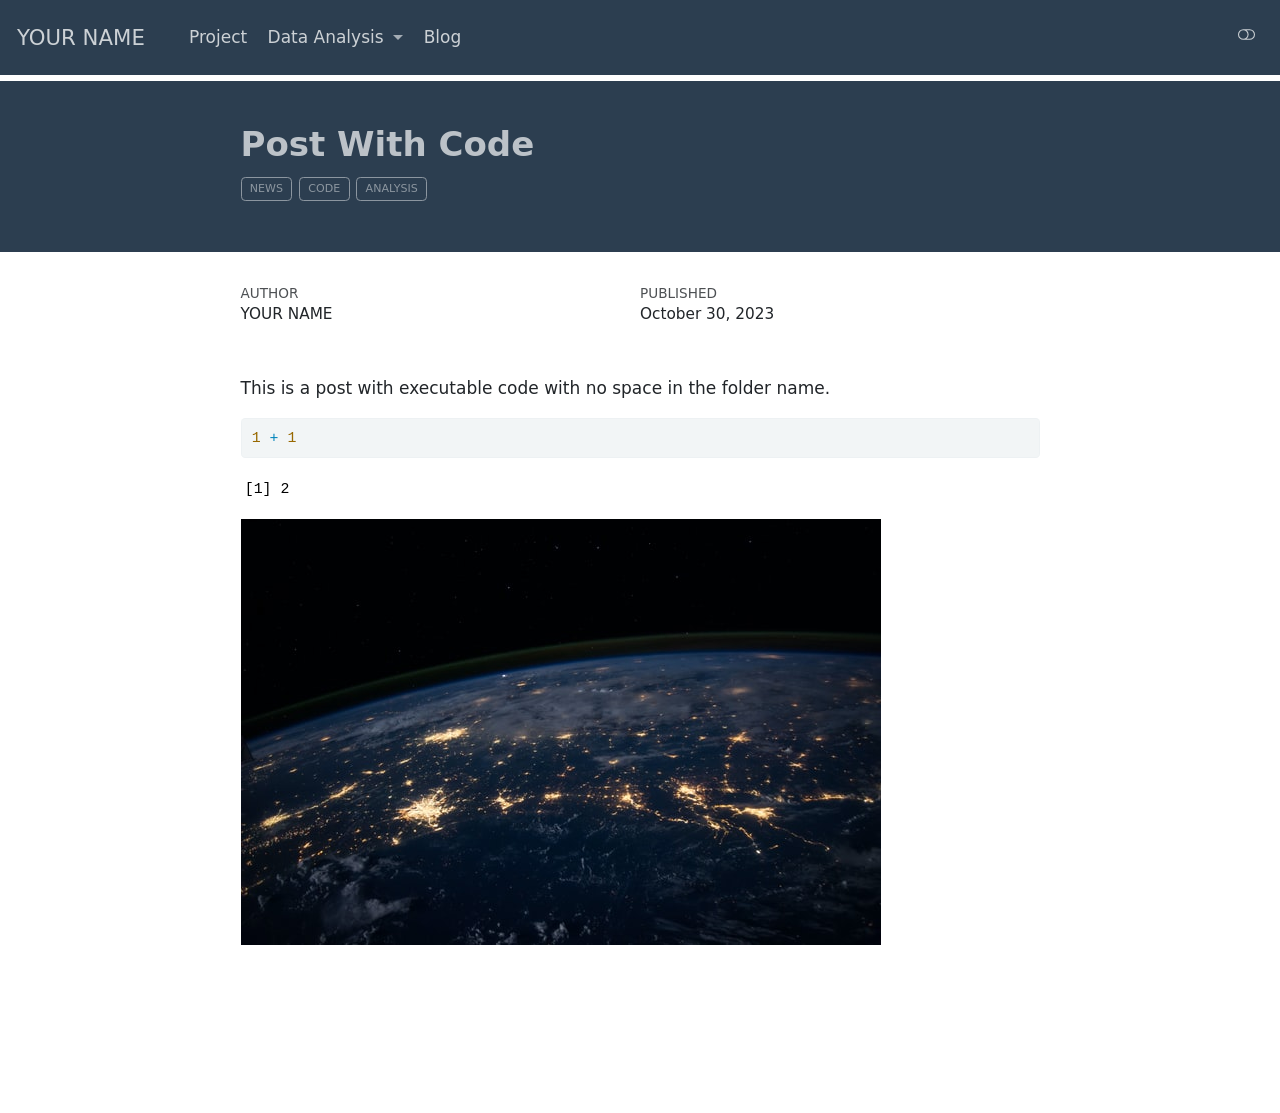
==== posts/post-with-code/index.html @ 5dc30774 "new website is comming" ====
<!DOCTYPE html>
<html xmlns="http://www.w3.org/1999/xhtml" lang="en" xml:lang="en"><head>

<meta charset="utf-8">
<meta name="generator" content="quarto-1.3.450">

<meta name="viewport" content="width=device-width, initial-scale=1.0, user-scalable=yes">

<meta name="author" content="YOUR NAME">
<meta name="dcterms.date" content="2023-10-30">

<title>YOUR NAME - Post With Code</title>
<style>
code{white-space: pre-wrap;}
span.smallcaps{font-variant: small-caps;}
div.columns{display: flex; gap: min(4vw, 1.5em);}
div.column{flex: auto; overflow-x: auto;}
div.hanging-indent{margin-left: 1.5em; text-indent: -1.5em;}
ul.task-list{list-style: none;}
ul.task-list li input[type="checkbox"] {
  width: 0.8em;
  margin: 0 0.8em 0.2em -1em; /* quarto-specific, see https://github.com/quarto-dev/quarto-cli/issues/4556 */ 
  vertical-align: middle;
}
/* CSS for syntax highlighting */
pre > code.sourceCode { white-space: pre; position: relative; }
pre > code.sourceCode > span { display: inline-block; line-height: 1.25; }
pre > code.sourceCode > span:empty { height: 1.2em; }
.sourceCode { overflow: visible; }
code.sourceCode > span { color: inherit; text-decoration: inherit; }
div.sourceCode { margin: 1em 0; }
pre.sourceCode { margin: 0; }
@media screen {
div.sourceCode { overflow: auto; }
}
@media print {
pre > code.sourceCode { white-space: pre-wrap; }
pre > code.sourceCode > span { text-indent: -5em; padding-left: 5em; }
}
pre.numberSource code
  { counter-reset: source-line 0; }
pre.numberSource code > span
  { position: relative; left: -4em; counter-increment: source-line; }
pre.numberSource code > span > a:first-child::before
  { content: counter(source-line);
    position: relative; left: -1em; text-align: right; vertical-align: baseline;
    border: none; display: inline-block;
    -webkit-touch-callout: none; -webkit-user-select: none;
    -khtml-user-select: none; -moz-user-select: none;
    -ms-user-select: none; user-select: none;
    padding: 0 4px; width: 4em;
  }
pre.numberSource { margin-left: 3em;  padding-left: 4px; }
div.sourceCode
  {   }
@media screen {
pre > code.sourceCode > span > a:first-child::before { text-decoration: underline; }
}
</style>


<script src="../../site_libs/quarto-nav/quarto-nav.js"></script>
<script src="../../site_libs/clipboard/clipboard.min.js"></script>
<script src="../../site_libs/quarto-search/autocomplete.umd.js"></script>
<script src="../../site_libs/quarto-search/fuse.min.js"></script>
<script src="../../site_libs/quarto-search/quarto-search.js"></script>
<meta name="quarto:offset" content="../../">
<script src="../../site_libs/quarto-html/quarto.js"></script>
<script src="../../site_libs/quarto-html/popper.min.js"></script>
<script src="../../site_libs/quarto-html/tippy.umd.min.js"></script>
<script src="../../site_libs/quarto-html/anchor.min.js"></script>
<link href="../../site_libs/quarto-html/tippy.css" rel="stylesheet">
<link href="../../site_libs/quarto-html/quarto-syntax-highlighting.css" rel="stylesheet" class="quarto-color-scheme" id="quarto-text-highlighting-styles">
<link href="../../site_libs/quarto-html/quarto-syntax-highlighting-dark.css" rel="prefetch" class="quarto-color-scheme quarto-color-alternate" id="quarto-text-highlighting-styles">
<script src="../../site_libs/bootstrap/bootstrap.min.js"></script>
<link href="../../site_libs/bootstrap/bootstrap-icons.css" rel="stylesheet">
<link href="../../site_libs/bootstrap/bootstrap.min.css" rel="stylesheet" class="quarto-color-scheme" id="quarto-bootstrap" data-mode="light">
<link href="../../site_libs/bootstrap/bootstrap-dark.min.css" rel="prefetch" class="quarto-color-scheme quarto-color-alternate" id="quarto-bootstrap" data-mode="dark">
<script id="quarto-search-options" type="application/json">{
  "location": "navbar",
  "copy-button": false,
  "collapse-after": 3,
  "panel-placement": "end",
  "type": "overlay",
  "limit": 20,
  "language": {
    "search-no-results-text": "No results",
    "search-matching-documents-text": "matching documents",
    "search-copy-link-title": "Copy link to search",
    "search-hide-matches-text": "Hide additional matches",
    "search-more-match-text": "more match in this document",
    "search-more-matches-text": "more matches in this document",
    "search-clear-button-title": "Clear",
    "search-detached-cancel-button-title": "Cancel",
    "search-submit-button-title": "Submit",
    "search-label": "Search"
  }
}</script>


<link rel="stylesheet" href="../../styles.css">
</head>

<body class="nav-fixed fullcontent">

<div id="quarto-search-results"></div>
  <header id="quarto-header" class="headroom fixed-top">
    <nav class="navbar navbar-expand-lg navbar-dark ">
      <div class="navbar-container container-fluid">
      <div class="navbar-brand-container">
    <a class="navbar-brand" href="../../index.html">
    <span class="navbar-title">YOUR NAME</span>
    </a>
  </div>
            <div id="quarto-search" class="" title="Search"></div>
          <button class="navbar-toggler" type="button" data-bs-toggle="collapse" data-bs-target="#navbarCollapse" aria-controls="navbarCollapse" aria-expanded="false" aria-label="Toggle navigation" onclick="if (window.quartoToggleHeadroom) { window.quartoToggleHeadroom(); }">
  <span class="navbar-toggler-icon"></span>
</button>
          <div class="collapse navbar-collapse" id="navbarCollapse">
            <ul class="navbar-nav navbar-nav-scroll me-auto">
  <li class="nav-item">
    <a class="nav-link" href="../../danl-research-template.html" rel="" target="">
 <span class="menu-text">Project</span></a>
  </li>  
  <li class="nav-item dropdown ">
    <a class="nav-link dropdown-toggle" href="#" id="nav-menu-data-analysis" role="button" data-bs-toggle="dropdown" aria-expanded="false" rel="" target="">
 <span class="menu-text">Data Analysis</span>
    </a>
    <ul class="dropdown-menu" aria-labelledby="nav-menu-data-analysis">    
        <li>
    <a class="dropdown-item" href="../../notes/danl-ggplot.html" rel="" target="">
 <span class="dropdown-text">Data Visualization with <code>ggplot</code></span></a>
  </li>  
        <li>
    <a class="dropdown-item" href="../../notes/danl-dplyr.html" rel="" target="">
 <span class="dropdown-text">Data Transformation with <code>dplyr</code></span></a>
  </li>  
    </ul>
  </li>
  <li class="nav-item">
    <a class="nav-link" href="../../blog-listing.html" rel="" target="">
 <span class="menu-text">Blog</span></a>
  </li>  
</ul>
            <div class="quarto-navbar-tools ms-auto">
  <a href="" class="quarto-color-scheme-toggle quarto-navigation-tool  px-1" onclick="window.quartoToggleColorScheme(); return false;" title="Toggle dark mode"><i class="bi"></i></a>
</div>
          </div> <!-- /navcollapse -->
      </div> <!-- /container-fluid -->
    </nav>
</header>
<!-- content -->
<header id="title-block-header" class="quarto-title-block default page-columns page-full">
  <div class="quarto-title-banner page-columns page-full">
    <div class="quarto-title column-body">
      <h1 class="title">Post With Code</h1>
                                <div class="quarto-categories">
                <div class="quarto-category">news</div>
                <div class="quarto-category">code</div>
                <div class="quarto-category">analysis</div>
              </div>
                  </div>
  </div>
    
  
  <div class="quarto-title-meta">

      <div>
      <div class="quarto-title-meta-heading">Author</div>
      <div class="quarto-title-meta-contents">
               <p>YOUR NAME </p>
            </div>
    </div>
      
      <div>
      <div class="quarto-title-meta-heading">Published</div>
      <div class="quarto-title-meta-contents">
        <p class="date">October 30, 2023</p>
      </div>
    </div>
    
      
    </div>
    
  
  </header><div id="quarto-content" class="quarto-container page-columns page-rows-contents page-layout-article page-navbar">
<!-- sidebar -->
<!-- margin-sidebar -->
    
<!-- main -->
<main class="content quarto-banner-title-block" id="quarto-document-content">




<p>This is a post with executable code with no space in the folder name.</p>
<div class="cell">
<div class="sourceCode cell-code" id="cb1"><pre class="sourceCode r code-with-copy"><code class="sourceCode r"><span id="cb1-1"><a href="#cb1-1" aria-hidden="true" tabindex="-1"></a><span class="dv">1</span> <span class="sc">+</span> <span class="dv">1</span></span></code><button title="Copy to Clipboard" class="code-copy-button"><i class="bi"></i></button></pre></div>
<div class="cell-output cell-output-stdout">
<pre><code>[1] 2</code></pre>
</div>
</div>
<p><img src="image.jpg" class="img-fluid"></p>



</main> <!-- /main -->
<script type="text/javascript" src="links.js"></script>
<script id="quarto-html-after-body" type="application/javascript">
window.document.addEventListener("DOMContentLoaded", function (event) {
  const toggleBodyColorMode = (bsSheetEl) => {
    const mode = bsSheetEl.getAttribute("data-mode");
    const bodyEl = window.document.querySelector("body");
    if (mode === "dark") {
      bodyEl.classList.add("quarto-dark");
      bodyEl.classList.remove("quarto-light");
    } else {
      bodyEl.classList.add("quarto-light");
      bodyEl.classList.remove("quarto-dark");
    }
  }
  const toggleBodyColorPrimary = () => {
    const bsSheetEl = window.document.querySelector("link#quarto-bootstrap");
    if (bsSheetEl) {
      toggleBodyColorMode(bsSheetEl);
    }
  }
  toggleBodyColorPrimary();  
  const disableStylesheet = (stylesheets) => {
    for (let i=0; i < stylesheets.length; i++) {
      const stylesheet = stylesheets[i];
      stylesheet.rel = 'prefetch';
    }
  }
  const enableStylesheet = (stylesheets) => {
    for (let i=0; i < stylesheets.length; i++) {
      const stylesheet = stylesheets[i];
      stylesheet.rel = 'stylesheet';
    }
  }
  const manageTransitions = (selector, allowTransitions) => {
    const els = window.document.querySelectorAll(selector);
    for (let i=0; i < els.length; i++) {
      const el = els[i];
      if (allowTransitions) {
        el.classList.remove('notransition');
      } else {
        el.classList.add('notransition');
      }
    }
  }
  const toggleColorMode = (alternate) => {
    // Switch the stylesheets
    const alternateStylesheets = window.document.querySelectorAll('link.quarto-color-scheme.quarto-color-alternate');
    manageTransitions('#quarto-margin-sidebar .nav-link', false);
    if (alternate) {
      enableStylesheet(alternateStylesheets);
      for (const sheetNode of alternateStylesheets) {
        if (sheetNode.id === "quarto-bootstrap") {
          toggleBodyColorMode(sheetNode);
        }
      }
    } else {
      disableStylesheet(alternateStylesheets);
      toggleBodyColorPrimary();
    }
    manageTransitions('#quarto-margin-sidebar .nav-link', true);
    // Switch the toggles
    const toggles = window.document.querySelectorAll('.quarto-color-scheme-toggle');
    for (let i=0; i < toggles.length; i++) {
      const toggle = toggles[i];
      if (toggle) {
        if (alternate) {
          toggle.classList.add("alternate");     
        } else {
          toggle.classList.remove("alternate");
        }
      }
    }
    // Hack to workaround the fact that safari doesn't
    // properly recolor the scrollbar when toggling (#1455)
    if (navigator.userAgent.indexOf('Safari') > 0 && navigator.userAgent.indexOf('Chrome') == -1) {
      manageTransitions("body", false);
      window.scrollTo(0, 1);
      setTimeout(() => {
        window.scrollTo(0, 0);
        manageTransitions("body", true);
      }, 40);  
    }
  }
  const isFileUrl = () => { 
    return window.location.protocol === 'file:';
  }
  const hasAlternateSentinel = () => {  
    let styleSentinel = getColorSchemeSentinel();
    if (styleSentinel !== null) {
      return styleSentinel === "alternate";
    } else {
      return false;
    }
  }
  const setStyleSentinel = (alternate) => {
    const value = alternate ? "alternate" : "default";
    if (!isFileUrl()) {
      window.localStorage.setItem("quarto-color-scheme", value);
    } else {
      localAlternateSentinel = value;
    }
  }
  const getColorSchemeSentinel = () => {
    if (!isFileUrl()) {
      const storageValue = window.localStorage.getItem("quarto-color-scheme");
      return storageValue != null ? storageValue : localAlternateSentinel;
    } else {
      return localAlternateSentinel;
    }
  }
  let localAlternateSentinel = 'default';
  // Dark / light mode switch
  window.quartoToggleColorScheme = () => {
    // Read the current dark / light value 
    let toAlternate = !hasAlternateSentinel();
    toggleColorMode(toAlternate);
    setStyleSentinel(toAlternate);
  };
  // Ensure there is a toggle, if there isn't float one in the top right
  if (window.document.querySelector('.quarto-color-scheme-toggle') === null) {
    const a = window.document.createElement('a');
    a.classList.add('top-right');
    a.classList.add('quarto-color-scheme-toggle');
    a.href = "";
    a.onclick = function() { try { window.quartoToggleColorScheme(); } catch {} return false; };
    const i = window.document.createElement("i");
    i.classList.add('bi');
    a.appendChild(i);
    window.document.body.appendChild(a);
  }
  // Switch to dark mode if need be
  if (hasAlternateSentinel()) {
    toggleColorMode(true);
  } else {
    toggleColorMode(false);
  }
  const icon = "";
  const anchorJS = new window.AnchorJS();
  anchorJS.options = {
    placement: 'right',
    icon: icon
  };
  anchorJS.add('.anchored');
  const isCodeAnnotation = (el) => {
    for (const clz of el.classList) {
      if (clz.startsWith('code-annotation-')) {                     
        return true;
      }
    }
    return false;
  }
  const clipboard = new window.ClipboardJS('.code-copy-button', {
    text: function(trigger) {
      const codeEl = trigger.previousElementSibling.cloneNode(true);
      for (const childEl of codeEl.children) {
        if (isCodeAnnotation(childEl)) {
          childEl.remove();
        }
      }
      return codeEl.innerText;
    }
  });
  clipboard.on('success', function(e) {
    // button target
    const button = e.trigger;
    // don't keep focus
    button.blur();
    // flash "checked"
    button.classList.add('code-copy-button-checked');
    var currentTitle = button.getAttribute("title");
    button.setAttribute("title", "Copied!");
    let tooltip;
    if (window.bootstrap) {
      button.setAttribute("data-bs-toggle", "tooltip");
      button.setAttribute("data-bs-placement", "left");
      button.setAttribute("data-bs-title", "Copied!");
      tooltip = new bootstrap.Tooltip(button, 
        { trigger: "manual", 
          customClass: "code-copy-button-tooltip",
          offset: [0, -8]});
      tooltip.show();    
    }
    setTimeout(function() {
      if (tooltip) {
        tooltip.hide();
        button.removeAttribute("data-bs-title");
        button.removeAttribute("data-bs-toggle");
        button.removeAttribute("data-bs-placement");
      }
      button.setAttribute("title", currentTitle);
      button.classList.remove('code-copy-button-checked');
    }, 1000);
    // clear code selection
    e.clearSelection();
  });
  function tippyHover(el, contentFn) {
    const config = {
      allowHTML: true,
      content: contentFn,
      maxWidth: 500,
      delay: 100,
      arrow: false,
      appendTo: function(el) {
          return el.parentElement;
      },
      interactive: true,
      interactiveBorder: 10,
      theme: 'quarto',
      placement: 'bottom-start'
    };
    window.tippy(el, config); 
  }
  const noterefs = window.document.querySelectorAll('a[role="doc-noteref"]');
  for (var i=0; i<noterefs.length; i++) {
    const ref = noterefs[i];
    tippyHover(ref, function() {
      // use id or data attribute instead here
      let href = ref.getAttribute('data-footnote-href') || ref.getAttribute('href');
      try { href = new URL(href).hash; } catch {}
      const id = href.replace(/^#\/?/, "");
      const note = window.document.getElementById(id);
      return note.innerHTML;
    });
  }
      let selectedAnnoteEl;
      const selectorForAnnotation = ( cell, annotation) => {
        let cellAttr = 'data-code-cell="' + cell + '"';
        let lineAttr = 'data-code-annotation="' +  annotation + '"';
        const selector = 'span[' + cellAttr + '][' + lineAttr + ']';
        return selector;
      }
      const selectCodeLines = (annoteEl) => {
        const doc = window.document;
        const targetCell = annoteEl.getAttribute("data-target-cell");
        const targetAnnotation = annoteEl.getAttribute("data-target-annotation");
        const annoteSpan = window.document.querySelector(selectorForAnnotation(targetCell, targetAnnotation));
        const lines = annoteSpan.getAttribute("data-code-lines").split(",");
        const lineIds = lines.map((line) => {
          return targetCell + "-" + line;
        })
        let top = null;
        let height = null;
        let parent = null;
        if (lineIds.length > 0) {
            //compute the position of the single el (top and bottom and make a div)
            const el = window.document.getElementById(lineIds[0]);
            top = el.offsetTop;
            height = el.offsetHeight;
            parent = el.parentElement.parentElement;
          if (lineIds.length > 1) {
            const lastEl = window.document.getElementById(lineIds[lineIds.length - 1]);
            const bottom = lastEl.offsetTop + lastEl.offsetHeight;
            height = bottom - top;
          }
          if (top !== null && height !== null && parent !== null) {
            // cook up a div (if necessary) and position it 
            let div = window.document.getElementById("code-annotation-line-highlight");
            if (div === null) {
              div = window.document.createElement("div");
              div.setAttribute("id", "code-annotation-line-highlight");
              div.style.position = 'absolute';
              parent.appendChild(div);
            }
            div.style.top = top - 2 + "px";
            div.style.height = height + 4 + "px";
            let gutterDiv = window.document.getElementById("code-annotation-line-highlight-gutter");
            if (gutterDiv === null) {
              gutterDiv = window.document.createElement("div");
              gutterDiv.setAttribute("id", "code-annotation-line-highlight-gutter");
              gutterDiv.style.position = 'absolute';
              const codeCell = window.document.getElementById(targetCell);
              const gutter = codeCell.querySelector('.code-annotation-gutter');
              gutter.appendChild(gutterDiv);
            }
            gutterDiv.style.top = top - 2 + "px";
            gutterDiv.style.height = height + 4 + "px";
          }
          selectedAnnoteEl = annoteEl;
        }
      };
      const unselectCodeLines = () => {
        const elementsIds = ["code-annotation-line-highlight", "code-annotation-line-highlight-gutter"];
        elementsIds.forEach((elId) => {
          const div = window.document.getElementById(elId);
          if (div) {
            div.remove();
          }
        });
        selectedAnnoteEl = undefined;
      };
      // Attach click handler to the DT
      const annoteDls = window.document.querySelectorAll('dt[data-target-cell]');
      for (const annoteDlNode of annoteDls) {
        annoteDlNode.addEventListener('click', (event) => {
          const clickedEl = event.target;
          if (clickedEl !== selectedAnnoteEl) {
            unselectCodeLines();
            const activeEl = window.document.querySelector('dt[data-target-cell].code-annotation-active');
            if (activeEl) {
              activeEl.classList.remove('code-annotation-active');
            }
            selectCodeLines(clickedEl);
            clickedEl.classList.add('code-annotation-active');
          } else {
            // Unselect the line
            unselectCodeLines();
            clickedEl.classList.remove('code-annotation-active');
          }
        });
      }
  const findCites = (el) => {
    const parentEl = el.parentElement;
    if (parentEl) {
      const cites = parentEl.dataset.cites;
      if (cites) {
        return {
          el,
          cites: cites.split(' ')
        };
      } else {
        return findCites(el.parentElement)
      }
    } else {
      return undefined;
    }
  };
  var bibliorefs = window.document.querySelectorAll('a[role="doc-biblioref"]');
  for (var i=0; i<bibliorefs.length; i++) {
    const ref = bibliorefs[i];
    const citeInfo = findCites(ref);
    if (citeInfo) {
      tippyHover(citeInfo.el, function() {
        var popup = window.document.createElement('div');
        citeInfo.cites.forEach(function(cite) {
          var citeDiv = window.document.createElement('div');
          citeDiv.classList.add('hanging-indent');
          citeDiv.classList.add('csl-entry');
          var biblioDiv = window.document.getElementById('ref-' + cite);
          if (biblioDiv) {
            citeDiv.innerHTML = biblioDiv.innerHTML;
          }
          popup.appendChild(citeDiv);
        });
        return popup.innerHTML;
      });
    }
  }
});
</script>
</div> <!-- /content -->



</body></html>
---- site_libs/quarto-html/tippy.css ----
.tippy-box[data-animation=fade][data-state=hidden]{opacity:0}[data-tippy-root]{max-width:calc(100vw - 10px)}.tippy-box{position:relative;background-color:#333;color:#fff;border-radius:4px;font-size:14px;line-height:1.4;white-space:normal;outline:0;transition-property:transform,visibility,opacity}.tippy-box[data-placement^=top]>.tippy-arrow{bottom:0}.tippy-box[data-placement^=top]>.tippy-arrow:before{bottom:-7px;left:0;border-width:8px 8px 0;border-top-color:initial;transform-origin:center top}.tippy-box[data-placement^=bottom]>.tippy-arrow{top:0}.tippy-box[data-placement^=bottom]>.tippy-arrow:before{top:-7px;left:0;border-width:0 8px 8px;border-bottom-color:initial;transform-origin:center bottom}.tippy-box[data-placement^=left]>.tippy-arrow{right:0}.tippy-box[data-placement^=left]>.tippy-arrow:before{border-width:8px 0 8px 8px;border-left-color:initial;right:-7px;transform-origin:center left}.tippy-box[data-placement^=right]>.tippy-arrow{left:0}.tippy-box[data-placement^=right]>.tippy-arrow:before{left:-7px;border-width:8px 8px 8px 0;border-right-color:initial;transform-origin:center right}.tippy-box[data-inertia][data-state=visible]{transition-timing-function:cubic-bezier(.54,1.5,.38,1.11)}.tippy-arrow{width:16px;height:16px;color:#333}.tippy-arrow:before{content:"";position:absolute;border-color:transparent;border-style:solid}.tippy-content{position:relative;padding:5px 9px;z-index:1}
---- site_libs/quarto-html/quarto-syntax-highlighting.css ----
/* quarto syntax highlight colors */
:root {
  --quarto-hl-al-color: #95da4c;
  --quarto-hl-an-color: #50a14f;
  --quarto-hl-at-color: #a626a4;
  --quarto-hl-bn-color: #986801;
  --quarto-hl-bu-color: #a626a4;
  --quarto-hl-ch-color: #50a14f;
  --quarto-hl-co-color: #a0a1a7;
  --quarto-hl-cv-color: #e45649;
  --quarto-hl-cn-color: #986801;
  --quarto-hl-cf-color: #a626a4;
  --quarto-hl-dt-color: #a626a4;
  --quarto-hl-dv-color: #986801;
  --quarto-hl-do-color: #e45649;
  --quarto-hl-er-color: #f44747;
  --quarto-hl-ex-color: #4078f2;
  --quarto-hl-fl-color: #986801;
  --quarto-hl-fu-color: #4078f2;
  --quarto-hl-im-color: #50a14f;
  --quarto-hl-in-color: #c45b00;
  --quarto-hl-kw-color: #a626a4;
  --quarto-hl-op-color: #a626a4;
  --quarto-hl-pp-color: #a626a4;
  --quarto-hl-re-color: #2980b9;
  --quarto-hl-sc-color: #0184bc;
  --quarto-hl-ss-color: #da4453;
  --quarto-hl-st-color: #50a14f;
  --quarto-hl-va-color: #e45649;
  --quarto-hl-vs-color: #da4453;
  --quarto-hl-wa-color: #da4453;
}

/* other quarto variables */
:root {
  --quarto-font-monospace: SFMono-Regular, Menlo, Monaco, Consolas, "Liberation Mono", "Courier New", monospace;
}

code span.al {
  background-color: #4d1f24;
  font-weight: bold;
  color: #95da4c;
}

code span.an {
  color: #50a14f;
}

code span.at {
  color: #a626a4;
}

code span.bn {
  color: #986801;
}

code span.bu {
  color: #a626a4;
}

code span.ch {
  color: #50a14f;
}

code span.co {
  font-style: italic;
  color: #a0a1a7;
}

code span.cv {
  font-style: italic;
  color: #e45649;
}

code span.cn {
  color: #986801;
}

code span.cf {
  color: #a626a4;
}

code span.dt {
  color: #a626a4;
}

code span.dv {
  color: #986801;
}

code span.do {
  color: #e45649;
}

code span.er {
  color: #f44747;
  text-decoration: underline;
}

code span.ex {
  font-weight: bold;
  color: #4078f2;
}

code span.fl {
  color: #986801;
}

code span.fu {
  color: #4078f2;
}

code span.im {
  color: #50a14f;
}

code span.in {
  color: #c45b00;
}

code span.kw {
  color: #a626a4;
}

pre > code.sourceCode > span {
  color: #383a42;
}

code span {
  color: #383a42;
}

code.sourceCode > span {
  color: #383a42;
}

div.sourceCode,
div.sourceCode pre.sourceCode {
  color: #383a42;
}

code span.op {
  color: #a626a4;
}

code span.pp {
  color: #a626a4;
}

code span.re {
  background-color: #153042;
  color: #2980b9;
}

code span.sc {
  color: #0184bc;
}

code span.ss {
  color: #da4453;
}

code span.st {
  color: #50a14f;
}

code span.va {
  color: #e45649;
}

code span.vs {
  color: #da4453;
}

code span.wa {
  color: #da4453;
}

.prevent-inlining {
  content: "</";
}

/*# sourceMappingURL=debc5d5d77c3f9108843748ff7464032.css.map */
---- site_libs/quarto-html/quarto-syntax-highlighting-dark.css ----
/* quarto syntax highlight colors */
:root {
  --quarto-hl-al-color: #95da4c;
  --quarto-hl-an-color: #98c379;
  --quarto-hl-at-color: #c678dd;
  --quarto-hl-bn-color: #d19a66;
  --quarto-hl-bu-color: #c678dd;
  --quarto-hl-ch-color: #98c379;
  --quarto-hl-co-color: #5c6370;
  --quarto-hl-cv-color: #e06c75;
  --quarto-hl-cn-color: #d19a66;
  --quarto-hl-cf-color: #c678dd;
  --quarto-hl-dt-color: #c678dd;
  --quarto-hl-dv-color: #d19a66;
  --quarto-hl-do-color: #a43340;
  --quarto-hl-er-color: #f44747;
  --quarto-hl-ex-color: #61afef;
  --quarto-hl-fl-color: #d19a66;
  --quarto-hl-fu-color: #61afef;
  --quarto-hl-im-color: #98c379;
  --quarto-hl-in-color: #c45b00;
  --quarto-hl-kw-color: #c678dd;
  --quarto-hl-op-color: #c678dd;
  --quarto-hl-pp-color: #c678dd;
  --quarto-hl-re-color: #2980b9;
  --quarto-hl-sc-color: #56b6c2;
  --quarto-hl-ss-color: #da4453;
  --quarto-hl-st-color: #98c379;
  --quarto-hl-va-color: #e06c75;
  --quarto-hl-vs-color: #da4453;
  --quarto-hl-wa-color: #da4453;
}

/* other quarto variables */
:root {
  --quarto-font-monospace: SFMono-Regular, Menlo, Monaco, Consolas, "Liberation Mono", "Courier New", monospace;
}

code span.al {
  background-color: #4d1f24;
  font-weight: bold;
  color: #95da4c;
}

code span.an {
  color: #98c379;
}

code span.at {
  color: #c678dd;
}

code span.bn {
  color: #d19a66;
}

code span.bu {
  color: #c678dd;
}

code span.ch {
  color: #98c379;
}

code span.co {
  font-style: italic;
  color: #5c6370;
}

code span.cv {
  font-style: italic;
  color: #e06c75;
}

code span.cn {
  color: #d19a66;
}

code span.cf {
  color: #c678dd;
}

code span.dt {
  color: #c678dd;
}

code span.dv {
  color: #d19a66;
}

code span.do {
  color: #a43340;
}

code span.er {
  color: #f44747;
  text-decoration: underline;
}

code span.ex {
  font-weight: bold;
  color: #61afef;
}

code span.fl {
  color: #d19a66;
}

code span.fu {
  color: #61afef;
}

code span.im {
  color: #98c379;
}

code span.in {
  color: #c45b00;
}

code span.kw {
  color: #c678dd;
}

pre > code.sourceCode > span {
  color: #abb2bf;
}

code span {
  color: #abb2bf;
}

code.sourceCode > span {
  color: #abb2bf;
}

div.sourceCode,
div.sourceCode pre.sourceCode {
  color: #abb2bf;
}

code span.op {
  color: #c678dd;
}

code span.pp {
  color: #c678dd;
}

code span.re {
  background-color: #153042;
  color: #2980b9;
}

code span.sc {
  color: #56b6c2;
}

code span.ss {
  color: #da4453;
}

code span.st {
  color: #98c379;
}

code span.va {
  color: #e06c75;
}

code span.vs {
  color: #da4453;
}

code span.wa {
  color: #da4453;
}

.prevent-inlining {
  content: "</";
}

/*# sourceMappingURL=935a306eefa94366c21e1a970dddb765.css.map */
---- styles.css ----
/* css styles */

.nav-title{
  font-family: fantasy
}

/* to fix the width of body and navbar with invisible scrollbar */
::-webkit-scrollbar {
    width: 0px;
}

.navbar {
    height: 75px; /* Adjust the height as needed */
}
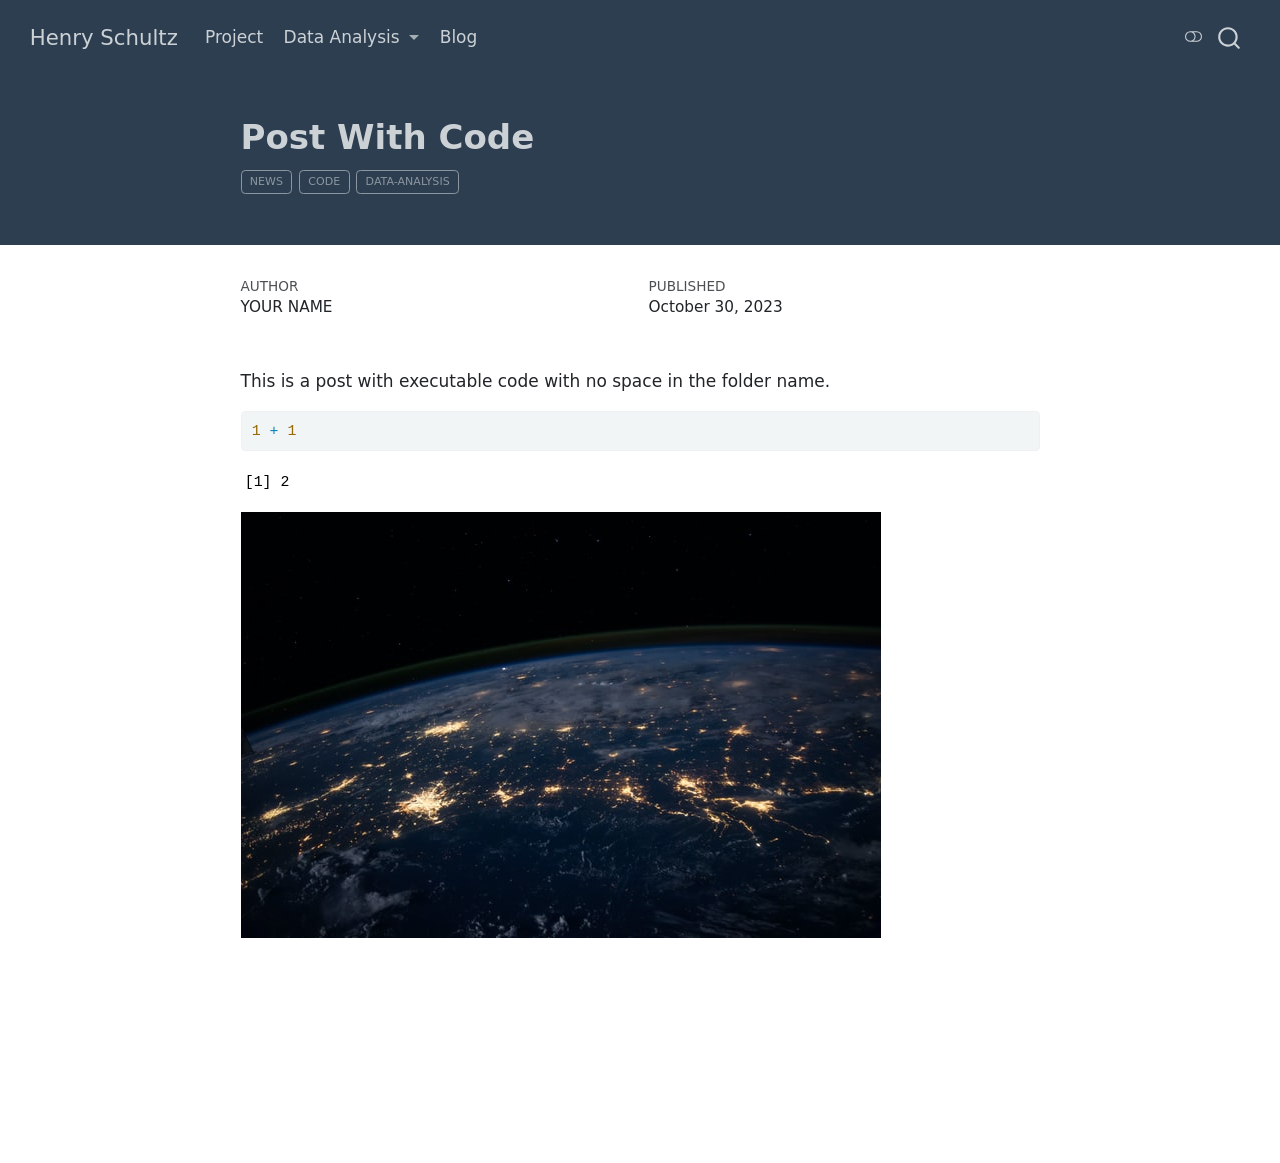
==== commit 36f2089b: "My Name + pic" ====
--- a/posts/post-with-code/index.html
+++ b/posts/post-with-code/index.html
@@ -2,19 +2,25 @@
 <html xmlns="http://www.w3.org/1999/xhtml" lang="en" xml:lang="en"><head>
 
 <meta charset="utf-8">
-<meta name="generator" content="quarto-1.3.450">
+<meta name="generator" content="quarto-1.10.18">
 
 <meta name="viewport" content="width=device-width, initial-scale=1.0, user-scalable=yes">
 
 <meta name="author" content="YOUR NAME">
 <meta name="dcterms.date" content="2023-10-30">
 
-<title>YOUR NAME - Post With Code</title>
+<title>Post With Code – Henry Schultz</title>
 <style>
-code{white-space: pre-wrap;}
+/* Default styles provided by pandoc.
+** See https://pandoc.org/MANUAL.html#variables-for-html for config info.
+*/
 span.smallcaps{font-variant: small-caps;}
-div.columns{display: flex; gap: min(4vw, 1.5em);}
-div.column{flex: auto; overflow-x: auto;}
+div.columns{display: flex; gap: 1.5em;}
+div.column{flex: auto;}
+@media screen {
+div.columns{gap: min(4vw, 1.5em);}
+div.column{overflow-x: auto;}
+}
 div.hanging-indent{margin-left: 1.5em; text-indent: -1.5em;}
 ul.task-list{list-style: none;}
 ul.task-list li input[type="checkbox"] {
@@ -23,6 +29,7 @@
   vertical-align: middle;
 }
 /* CSS for syntax highlighting */
+html { -webkit-text-size-adjust: 100%; }
 pre > code.sourceCode { white-space: pre; position: relative; }
 pre > code.sourceCode > span { display: inline-block; line-height: 1.25; }
 pre > code.sourceCode > span:empty { height: 1.2em; }
@@ -65,24 +72,33 @@
 <script src="../../site_libs/quarto-search/fuse.min.js"></script>
 <script src="../../site_libs/quarto-search/quarto-search.js"></script>
 <meta name="quarto:offset" content="../../">
-<script src="../../site_libs/quarto-html/quarto.js"></script>
+<script src="../../site_libs/quarto-html/quarto.js" type="module"></script>
+<script src="../../site_libs/quarto-html/tabsets/tabsets.js" type="module"></script>
 <script src="../../site_libs/quarto-html/popper.min.js"></script>
 <script src="../../site_libs/quarto-html/tippy.umd.min.js"></script>
 <script src="../../site_libs/quarto-html/anchor.min.js"></script>
 <link href="../../site_libs/quarto-html/tippy.css" rel="stylesheet">
-<link href="../../site_libs/quarto-html/quarto-syntax-highlighting.css" rel="stylesheet" class="quarto-color-scheme" id="quarto-text-highlighting-styles">
-<link href="../../site_libs/quarto-html/quarto-syntax-highlighting-dark.css" rel="prefetch" class="quarto-color-scheme quarto-color-alternate" id="quarto-text-highlighting-styles">
+<link href="../../site_libs/quarto-html/quarto-syntax-highlighting-eec68b17241c1efd3eae2de50d816e3e.css" rel="stylesheet" class="quarto-color-scheme" id="quarto-text-highlighting-styles">
+<link href="../../site_libs/quarto-html/quarto-syntax-highlighting-dark-25dec783d6e1d11f8e0bba9e4fbb47f4.css" rel="stylesheet" class="quarto-color-scheme quarto-color-alternate" id="quarto-text-highlighting-styles">
+<link href="../../site_libs/quarto-html/quarto-syntax-highlighting-eec68b17241c1efd3eae2de50d816e3e.css" rel="stylesheet" class="quarto-color-scheme-extra" id="quarto-text-highlighting-styles">
 <script src="../../site_libs/bootstrap/bootstrap.min.js"></script>
 <link href="../../site_libs/bootstrap/bootstrap-icons.css" rel="stylesheet">
-<link href="../../site_libs/bootstrap/bootstrap.min.css" rel="stylesheet" class="quarto-color-scheme" id="quarto-bootstrap" data-mode="light">
-<link href="../../site_libs/bootstrap/bootstrap-dark.min.css" rel="prefetch" class="quarto-color-scheme quarto-color-alternate" id="quarto-bootstrap" data-mode="dark">
+<link href="../../site_libs/bootstrap/bootstrap-653c17f8f0248e86ad910f933ddf130a.min.css" rel="stylesheet" append-hash="true" class="quarto-color-scheme" id="quarto-bootstrap" data-mode="light">
+<link href="../../site_libs/bootstrap/bootstrap-dark-c9e2ce5e9f89cee6dd7264bdc4586ad2.min.css" rel="stylesheet" append-hash="true" class="quarto-color-scheme quarto-color-alternate" id="quarto-bootstrap" data-mode="dark">
+<link href="../../site_libs/bootstrap/bootstrap-653c17f8f0248e86ad910f933ddf130a.min.css" rel="stylesheet" append-hash="true" class="quarto-color-scheme-extra" id="quarto-bootstrap" data-mode="light">
 <script id="quarto-search-options" type="application/json">{
   "location": "navbar",
   "copy-button": false,
   "collapse-after": 3,
   "panel-placement": "end",
   "type": "overlay",
-  "limit": 20,
+  "limit": 50,
+  "keyboard-shortcut": [
+    "f",
+    "/",
+    "s"
+  ],
+  "show-item-context": false,
   "language": {
     "search-no-results-text": "No results",
     "search-matching-documents-text": "matching documents",
@@ -91,6 +107,7 @@
     "search-more-match-text": "more match in this document",
     "search-more-matches-text": "more matches in this document",
     "search-clear-button-title": "Clear",
+    "search-text-placeholder": "",
     "search-detached-cancel-button-title": "Cancel",
     "search-submit-button-title": "Submit",
     "search-label": "Search"
@@ -101,51 +118,213 @@
 <link rel="stylesheet" href="../../styles.css">
 </head>
 
-<body class="nav-fixed fullcontent">
+<body class="nav-fixed fullcontent quarto-light"><script id="quarto-html-before-body" type="application/javascript">
+    const toggleBodyColorMode = (bsSheetEl) => {
+      const mode = bsSheetEl.getAttribute("data-mode");
+      const bodyEl = window.document.querySelector("body");
+      if (mode === "dark") {
+        bodyEl.classList.add("quarto-dark");
+        bodyEl.classList.remove("quarto-light");
+      } else {
+        bodyEl.classList.add("quarto-light");
+        bodyEl.classList.remove("quarto-dark");
+      }
+    }
+    const toggleBodyColorPrimary = () => {
+      const bsSheetEl = window.document.querySelector("link#quarto-bootstrap:not([rel=disabled-stylesheet])");
+      if (bsSheetEl) {
+        toggleBodyColorMode(bsSheetEl);
+      }
+    }
+    const setColorSchemeToggle = (alternate) => {
+      const toggles = window.document.querySelectorAll('.quarto-color-scheme-toggle');
+      for (let i=0; i < toggles.length; i++) {
+        const toggle = toggles[i];
+        if (toggle) {
+          if (alternate) {
+            toggle.classList.add("alternate");
+          } else {
+            toggle.classList.remove("alternate");
+          }
+        }
+      }
+    };
+    const toggleColorMode = (alternate) => {
+      // Switch the stylesheets
+      const primaryStylesheets = window.document.querySelectorAll('link.quarto-color-scheme:not(.quarto-color-alternate)');
+      const alternateStylesheets = window.document.querySelectorAll('link.quarto-color-scheme.quarto-color-alternate');
+      manageTransitions('#quarto-margin-sidebar .nav-link', false);
+      if (alternate) {
+        // note: dark is layered on light, we don't disable primary!
+        enableStylesheet(alternateStylesheets);
+        for (const sheetNode of alternateStylesheets) {
+          if (sheetNode.id === "quarto-bootstrap") {
+            toggleBodyColorMode(sheetNode);
+          }
+        }
+      } else {
+        disableStylesheet(alternateStylesheets);
+        enableStylesheet(primaryStylesheets)
+        toggleBodyColorPrimary();
+      }
+      manageTransitions('#quarto-margin-sidebar .nav-link', true);
+      // Switch the toggles
+      setColorSchemeToggle(alternate)
+      // Hack to workaround the fact that safari doesn't
+      // properly recolor the scrollbar when toggling (#1455)
+      if (navigator.userAgent.indexOf('Safari') > 0 && navigator.userAgent.indexOf('Chrome') == -1) {
+        manageTransitions("body", false);
+        window.scrollTo(0, 1);
+        setTimeout(() => {
+          window.scrollTo(0, 0);
+          manageTransitions("body", true);
+        }, 40);
+      }
+    }
+    const disableStylesheet = (stylesheets) => {
+      for (let i=0; i < stylesheets.length; i++) {
+        const stylesheet = stylesheets[i];
+        stylesheet.rel = 'disabled-stylesheet';
+      }
+    }
+    const enableStylesheet = (stylesheets) => {
+      for (let i=0; i < stylesheets.length; i++) {
+        const stylesheet = stylesheets[i];
+        if(stylesheet.rel !== 'stylesheet') { // for Chrome, which will still FOUC without this check
+          stylesheet.rel = 'stylesheet';
+        }
+      }
+    }
+    const manageTransitions = (selector, allowTransitions) => {
+      const els = window.document.querySelectorAll(selector);
+      for (let i=0; i < els.length; i++) {
+        const el = els[i];
+        if (allowTransitions) {
+          el.classList.remove('notransition');
+        } else {
+          el.classList.add('notransition');
+        }
+      }
+    }
+    const isFileUrl = () => {
+      return window.location.protocol === 'file:';
+    }
+    const hasAlternateSentinel = () => {
+      let styleSentinel = getColorSchemeSentinel();
+      if (styleSentinel !== null) {
+        return styleSentinel === "alternate";
+      } else {
+        return false;
+      }
+    }
+    const setStyleSentinel = (alternate) => {
+      const value = alternate ? "alternate" : "default";
+      if (!isFileUrl()) {
+        window.localStorage.setItem("quarto-color-scheme", value);
+      } else {
+        localAlternateSentinel = value;
+      }
+    }
+    const getColorSchemeSentinel = () => {
+      if (!isFileUrl()) {
+        const storageValue = window.localStorage.getItem("quarto-color-scheme");
+        return storageValue != null ? storageValue : localAlternateSentinel;
+      } else {
+        return localAlternateSentinel;
+      }
+    }
+    const toggleGiscusIfUsed = (isAlternate, darkModeDefault) => {
+      const baseTheme = document.querySelector('#giscus-base-theme')?.value ?? 'light';
+      const alternateTheme = document.querySelector('#giscus-alt-theme')?.value ?? 'dark';
+      let newTheme = '';
+      if(authorPrefersDark) {
+        newTheme = isAlternate ? baseTheme : alternateTheme;
+      } else {
+        newTheme = isAlternate ? alternateTheme : baseTheme;
+      }
+      const changeGiscusTheme = () => {
+        // From: https://github.com/giscus/giscus/issues/336
+        const sendMessage = (message) => {
+          const iframe = document.querySelector('iframe.giscus-frame');
+          if (!iframe) return;
+          iframe.contentWindow.postMessage({ giscus: message }, 'https://giscus.app');
+        }
+        sendMessage({
+          setConfig: {
+            theme: newTheme
+          }
+        });
+      }
+      const isGiscussLoaded = window.document.querySelector('iframe.giscus-frame') !== null;
+      if (isGiscussLoaded) {
+        changeGiscusTheme();
+      }
+    };
+    const authorPrefersDark = false;
+    const darkModeDefault = authorPrefersDark;
+      document.querySelector('link#quarto-text-highlighting-styles.quarto-color-scheme-extra').rel = 'disabled-stylesheet';
+      document.querySelector('link#quarto-bootstrap.quarto-color-scheme-extra').rel = 'disabled-stylesheet';
+    let localAlternateSentinel = darkModeDefault ? 'alternate' : 'default';
+    // Dark / light mode switch
+    window.quartoToggleColorScheme = () => {
+      // Read the current dark / light value
+      let toAlternate = !hasAlternateSentinel();
+      toggleColorMode(toAlternate);
+      setStyleSentinel(toAlternate);
+      toggleGiscusIfUsed(toAlternate, darkModeDefault);
+      window.dispatchEvent(new Event('resize'));
+    };
+    // Switch to dark mode if need be
+    if (hasAlternateSentinel()) {
+      toggleColorMode(true);
+    } else {
+      toggleColorMode(false);
+    }
+  </script>
 
 <div id="quarto-search-results"></div>
-  <header id="quarto-header" class="headroom fixed-top">
-    <nav class="navbar navbar-expand-lg navbar-dark ">
+  <header id="quarto-header" class="headroom fixed-top quarto-banner">
+    <nav class="navbar navbar-expand-lg " data-bs-theme="dark">
       <div class="navbar-container container-fluid">
-      <div class="navbar-brand-container">
+      <div class="navbar-brand-container mx-auto">
     <a class="navbar-brand" href="../../index.html">
-    <span class="navbar-title">YOUR NAME</span>
+    <span class="navbar-title">Henry Schultz</span>
     </a>
   </div>
             <div id="quarto-search" class="" title="Search"></div>
-          <button class="navbar-toggler" type="button" data-bs-toggle="collapse" data-bs-target="#navbarCollapse" aria-controls="navbarCollapse" aria-expanded="false" aria-label="Toggle navigation" onclick="if (window.quartoToggleHeadroom) { window.quartoToggleHeadroom(); }">
+          <button class="navbar-toggler" type="button" data-bs-toggle="collapse" data-bs-target="#navbarCollapse" aria-controls="navbarCollapse" role="menu" aria-expanded="false" aria-label="Toggle navigation" onclick="if (window.quartoToggleHeadroom) { window.quartoToggleHeadroom(); }">
   <span class="navbar-toggler-icon"></span>
 </button>
           <div class="collapse navbar-collapse" id="navbarCollapse">
             <ul class="navbar-nav navbar-nav-scroll me-auto">
   <li class="nav-item">
-    <a class="nav-link" href="../../danl-research-template.html" rel="" target="">
- <span class="menu-text">Project</span></a>
+    <a class="nav-link" href="../../danl-research-template.html"> 
+<span class="menu-text">Project</span></a>
   </li>  
   <li class="nav-item dropdown ">
-    <a class="nav-link dropdown-toggle" href="#" id="nav-menu-data-analysis" role="button" data-bs-toggle="dropdown" aria-expanded="false" rel="" target="">
+    <a class="nav-link dropdown-toggle" href="#" id="nav-menu-data-analysis" role="link" data-bs-toggle="dropdown" aria-expanded="false">
  <span class="menu-text">Data Analysis</span>
     </a>
     <ul class="dropdown-menu" aria-labelledby="nav-menu-data-analysis">    
         <li>
-    <a class="dropdown-item" href="../../notes/danl-ggplot.html" rel="" target="">
+    <a class="dropdown-item" href="../../notes/danl-ggplot.html">
  <span class="dropdown-text">Data Visualization with <code>ggplot</code></span></a>
   </li>  
         <li>
-    <a class="dropdown-item" href="../../notes/danl-dplyr.html" rel="" target="">
+    <a class="dropdown-item" href="../../notes/danl-dplyr.html">
  <span class="dropdown-text">Data Transformation with <code>dplyr</code></span></a>
   </li>  
     </ul>
   </li>
   <li class="nav-item">
-    <a class="nav-link" href="../../blog-listing.html" rel="" target="">
- <span class="menu-text">Blog</span></a>
+    <a class="nav-link" href="../../blog-listing.html"> 
+<span class="menu-text">Blog</span></a>
   </li>  
 </ul>
-            <div class="quarto-navbar-tools ms-auto">
+          </div> <!-- /navcollapse -->
+            <div class="quarto-navbar-tools">
   <a href="" class="quarto-color-scheme-toggle quarto-navigation-tool  px-1" onclick="window.quartoToggleColorScheme(); return false;" title="Toggle dark mode"><i class="bi"></i></a>
 </div>
-          </div> <!-- /navcollapse -->
       </div> <!-- /container-fluid -->
     </nav>
 </header>
@@ -157,7 +336,7 @@
                                 <div class="quarto-categories">
                 <div class="quarto-category">news</div>
                 <div class="quarto-category">code</div>
-                <div class="quarto-category">analysis</div>
+                <div class="quarto-category">data-analysis</div>
               </div>
                   </div>
   </div>
@@ -193,9 +372,11 @@
 
 
 
+
+
 <p>This is a post with executable code with no space in the folder name.</p>
 <div class="cell">
-<div class="sourceCode cell-code" id="cb1"><pre class="sourceCode r code-with-copy"><code class="sourceCode r"><span id="cb1-1"><a href="#cb1-1" aria-hidden="true" tabindex="-1"></a><span class="dv">1</span> <span class="sc">+</span> <span class="dv">1</span></span></code><button title="Copy to Clipboard" class="code-copy-button"><i class="bi"></i></button></pre></div>
+<div class="code-copy-outer-scaffold"><div class="sourceCode cell-code" id="cb1"><pre class="sourceCode r code-with-copy"><code class="sourceCode r"><span id="cb1-1"><a href="#cb1-1" aria-hidden="true" tabindex="-1"></a><span class="dv">1</span> <span class="sc">+</span> <span class="dv">1</span></span></code></pre></div><button title="Copy to Clipboard" class="code-copy-button"><i class="bi"></i></button></div>
 <div class="cell-output cell-output-stdout">
 <pre><code>[1] 2</code></pre>
 </div>
@@ -207,158 +388,71 @@
 </main> <!-- /main -->
 <script type="text/javascript" src="links.js"></script>
 <script id="quarto-html-after-body" type="application/javascript">
-window.document.addEventListener("DOMContentLoaded", function (event) {
-  const toggleBodyColorMode = (bsSheetEl) => {
-    const mode = bsSheetEl.getAttribute("data-mode");
-    const bodyEl = window.document.querySelector("body");
-    if (mode === "dark") {
-      bodyEl.classList.add("quarto-dark");
-      bodyEl.classList.remove("quarto-light");
-    } else {
-      bodyEl.classList.add("quarto-light");
-      bodyEl.classList.remove("quarto-dark");
-    }
-  }
-  const toggleBodyColorPrimary = () => {
-    const bsSheetEl = window.document.querySelector("link#quarto-bootstrap");
-    if (bsSheetEl) {
-      toggleBodyColorMode(bsSheetEl);
-    }
-  }
-  toggleBodyColorPrimary();  
-  const disableStylesheet = (stylesheets) => {
-    for (let i=0; i < stylesheets.length; i++) {
-      const stylesheet = stylesheets[i];
-      stylesheet.rel = 'prefetch';
-    }
-  }
-  const enableStylesheet = (stylesheets) => {
-    for (let i=0; i < stylesheets.length; i++) {
-      const stylesheet = stylesheets[i];
-      stylesheet.rel = 'stylesheet';
-    }
-  }
-  const manageTransitions = (selector, allowTransitions) => {
-    const els = window.document.querySelectorAll(selector);
-    for (let i=0; i < els.length; i++) {
-      const el = els[i];
-      if (allowTransitions) {
-        el.classList.remove('notransition');
-      } else {
-        el.classList.add('notransition');
-      }
-    }
-  }
-  const toggleColorMode = (alternate) => {
-    // Switch the stylesheets
-    const alternateStylesheets = window.document.querySelectorAll('link.quarto-color-scheme.quarto-color-alternate');
-    manageTransitions('#quarto-margin-sidebar .nav-link', false);
-    if (alternate) {
-      enableStylesheet(alternateStylesheets);
-      for (const sheetNode of alternateStylesheets) {
-        if (sheetNode.id === "quarto-bootstrap") {
-          toggleBodyColorMode(sheetNode);
-        }
-      }
-    } else {
-      disableStylesheet(alternateStylesheets);
-      toggleBodyColorPrimary();
-    }
-    manageTransitions('#quarto-margin-sidebar .nav-link', true);
-    // Switch the toggles
-    const toggles = window.document.querySelectorAll('.quarto-color-scheme-toggle');
-    for (let i=0; i < toggles.length; i++) {
-      const toggle = toggles[i];
-      if (toggle) {
-        if (alternate) {
-          toggle.classList.add("alternate");     
-        } else {
-          toggle.classList.remove("alternate");
-        }
-      }
-    }
-    // Hack to workaround the fact that safari doesn't
-    // properly recolor the scrollbar when toggling (#1455)
-    if (navigator.userAgent.indexOf('Safari') > 0 && navigator.userAgent.indexOf('Chrome') == -1) {
-      manageTransitions("body", false);
-      window.scrollTo(0, 1);
-      setTimeout(() => {
-        window.scrollTo(0, 0);
-        manageTransitions("body", true);
-      }, 40);  
-    }
-  }
-  const isFileUrl = () => { 
-    return window.location.protocol === 'file:';
-  }
-  const hasAlternateSentinel = () => {  
-    let styleSentinel = getColorSchemeSentinel();
-    if (styleSentinel !== null) {
-      return styleSentinel === "alternate";
-    } else {
+  window.document.addEventListener("DOMContentLoaded", function (event) {
+    // Ensure there is a toggle, if there isn't float one in the top right
+    if (window.document.querySelector('.quarto-color-scheme-toggle') === null) {
+      const a = window.document.createElement('a');
+      a.classList.add('top-right');
+      a.classList.add('quarto-color-scheme-toggle');
+      a.href = "";
+      a.onclick = function() { try { window.quartoToggleColorScheme(); } catch {} return false; };
+      const i = window.document.createElement("i");
+      i.classList.add('bi');
+      a.appendChild(i);
+      window.document.body.appendChild(a);
+    }
+    setColorSchemeToggle(hasAlternateSentinel())
+    const icon = "";
+    const anchorJS = new window.AnchorJS();
+    anchorJS.options = {
+      placement: 'right',
+      icon: icon
+    };
+    anchorJS.add('.anchored');
+    const isCodeAnnotation = (el) => {
+      for (const clz of el.classList) {
+        if (clz.startsWith('code-annotation-')) {                     
+          return true;
+        }
+      }
       return false;
     }
-  }
-  const setStyleSentinel = (alternate) => {
-    const value = alternate ? "alternate" : "default";
-    if (!isFileUrl()) {
-      window.localStorage.setItem("quarto-color-scheme", value);
-    } else {
-      localAlternateSentinel = value;
-    }
-  }
-  const getColorSchemeSentinel = () => {
-    if (!isFileUrl()) {
-      const storageValue = window.localStorage.getItem("quarto-color-scheme");
-      return storageValue != null ? storageValue : localAlternateSentinel;
-    } else {
-      return localAlternateSentinel;
-    }
-  }
-  let localAlternateSentinel = 'default';
-  // Dark / light mode switch
-  window.quartoToggleColorScheme = () => {
-    // Read the current dark / light value 
-    let toAlternate = !hasAlternateSentinel();
-    toggleColorMode(toAlternate);
-    setStyleSentinel(toAlternate);
-  };
-  // Ensure there is a toggle, if there isn't float one in the top right
-  if (window.document.querySelector('.quarto-color-scheme-toggle') === null) {
-    const a = window.document.createElement('a');
-    a.classList.add('top-right');
-    a.classList.add('quarto-color-scheme-toggle');
-    a.href = "";
-    a.onclick = function() { try { window.quartoToggleColorScheme(); } catch {} return false; };
-    const i = window.document.createElement("i");
-    i.classList.add('bi');
-    a.appendChild(i);
-    window.document.body.appendChild(a);
-  }
-  // Switch to dark mode if need be
-  if (hasAlternateSentinel()) {
-    toggleColorMode(true);
-  } else {
-    toggleColorMode(false);
-  }
-  const icon = "";
-  const anchorJS = new window.AnchorJS();
-  anchorJS.options = {
-    placement: 'right',
-    icon: icon
-  };
-  anchorJS.add('.anchored');
-  const isCodeAnnotation = (el) => {
-    for (const clz of el.classList) {
-      if (clz.startsWith('code-annotation-')) {                     
-        return true;
-      }
-    }
-    return false;
-  }
-  const clipboard = new window.ClipboardJS('.code-copy-button', {
-    text: function(trigger) {
-      const codeEl = trigger.previousElementSibling.cloneNode(true);
+    const onCopySuccess = function(e) {
+      // button target
+      const button = e.trigger;
+      // don't keep focus
+      button.blur();
+      // flash "checked"
+      button.classList.add('code-copy-button-checked');
+      var currentTitle = button.getAttribute("title");
+      button.setAttribute("title", "Copied!");
+      let tooltip;
+      if (window.bootstrap) {
+        button.setAttribute("data-bs-toggle", "tooltip");
+        button.setAttribute("data-bs-placement", "left");
+        button.setAttribute("data-bs-title", "Copied!");
+        tooltip = new bootstrap.Tooltip(button, 
+          { trigger: "manual", 
+            customClass: "code-copy-button-tooltip",
+            offset: [0, -8]});
+        tooltip.show();    
+      }
+      setTimeout(function() {
+        if (tooltip) {
+          tooltip.hide();
+          button.removeAttribute("data-bs-title");
+          button.removeAttribute("data-bs-toggle");
+          button.removeAttribute("data-bs-placement");
+        }
+        button.setAttribute("title", currentTitle);
+        button.classList.remove('code-copy-button-checked');
+      }, 1000);
+      // clear code selection
+      e.clearSelection();
+    }
+    const getTextToCopy = function(trigger) {
+      const outerScaffold = trigger.parentElement.cloneNode(true);
+      const codeEl = outerScaffold.querySelector('code');
       for (const childEl of codeEl.children) {
         if (isCodeAnnotation(childEl)) {
           childEl.remove();
@@ -366,196 +460,349 @@
       }
       return codeEl.innerText;
     }
+    const clipboard = new window.ClipboardJS('.code-copy-button:not([data-in-quarto-modal])', {
+      text: getTextToCopy
+    });
+    clipboard.on('success', onCopySuccess);
+    if (window.document.getElementById('quarto-embedded-source-code-modal')) {
+      const clipboardModal = new window.ClipboardJS('.code-copy-button[data-in-quarto-modal]', {
+        text: getTextToCopy,
+        container: window.document.getElementById('quarto-embedded-source-code-modal')
+      });
+      clipboardModal.on('success', onCopySuccess);
+    }
+      var localhostRegex = new RegExp(/^(?:http|https):\/\/localhost\:?[0-9]*\//);
+      var mailtoRegex = new RegExp(/^mailto:/);
+        var filterRegex = new RegExp('/' + window.location.host + '/');
+      var isInternal = (href) => {
+          return filterRegex.test(href) || localhostRegex.test(href) || mailtoRegex.test(href);
+      }
+      // Inspect non-navigation links and adorn them if external
+     var links = window.document.querySelectorAll('a[href]:not(.nav-link):not(.navbar-brand):not(.toc-action):not(.sidebar-link):not(.sidebar-item-toggle):not(.pagination-link):not(.no-external):not([aria-hidden]):not(.dropdown-item):not(.quarto-navigation-tool):not(.about-link)');
+      for (var i=0; i<links.length; i++) {
+        const link = links[i];
+        if (!isInternal(link.href)) {
+          // undo the damage that might have been done by quarto-nav.js in the case of
+          // links that we want to consider external
+          if (link.dataset.originalHref !== undefined) {
+            link.href = link.dataset.originalHref;
+          }
+        }
+      }
+    function tippyHover(el, contentFn, onTriggerFn, onUntriggerFn) {
+      const config = {
+        allowHTML: true,
+        maxWidth: 500,
+        delay: 100,
+        arrow: false,
+        appendTo: function(el) {
+            return el.parentElement;
+        },
+        interactive: true,
+        interactiveBorder: 10,
+        theme: 'quarto',
+        placement: 'bottom-start',
+      };
+      if (contentFn) {
+        config.content = contentFn;
+      }
+      if (onTriggerFn) {
+        config.onTrigger = onTriggerFn;
+      }
+      if (onUntriggerFn) {
+        config.onUntrigger = onUntriggerFn;
+      }
+      window.tippy(el, config); 
+    }
+    const noterefs = window.document.querySelectorAll('a[role="doc-noteref"]');
+    for (var i=0; i<noterefs.length; i++) {
+      const ref = noterefs[i];
+      tippyHover(ref, function() {
+        // use id or data attribute instead here
+        let href = ref.getAttribute('data-footnote-href') || ref.getAttribute('href');
+        try { href = new URL(href).hash; } catch {}
+        const id = href.replace(/^#\/?/, "");
+        const note = window.document.getElementById(id);
+        if (note) {
+          return note.innerHTML;
+        } else {
+          return "";
+        }
+      });
+    }
+    const xrefs = window.document.querySelectorAll('a.quarto-xref');
+    const processXRef = (id, note) => {
+      // Strip column container classes
+      const stripColumnClz = (el) => {
+        el.classList.remove("page-full", "page-columns");
+        if (el.children) {
+          for (const child of el.children) {
+            stripColumnClz(child);
+          }
+        }
+      }
+      stripColumnClz(note)
+      if (id === null || id.startsWith('sec-')) {
+        // Special case sections, only their first couple elements
+        const container = document.createElement("div");
+        if (note.children && note.children.length > 2) {
+          container.appendChild(note.children[0].cloneNode(true));
+          for (let i = 1; i < note.children.length; i++) {
+            const child = note.children[i];
+            if (child.tagName === "P" && child.innerText === "") {
+              continue;
+            } else {
+              container.appendChild(child.cloneNode(true));
+              break;
+            }
+          }
+          if (window.Quarto?.typesetMath) {
+            window.Quarto.typesetMath(container);
+          }
+          return container.innerHTML
+        } else {
+          if (window.Quarto?.typesetMath) {
+            window.Quarto.typesetMath(note);
+          }
+          return note.innerHTML;
+        }
+      } else {
+        // Remove any anchor links if they are present
+        const anchorLink = note.querySelector('a.anchorjs-link');
+        if (anchorLink) {
+          anchorLink.remove();
+        }
+        if (window.Quarto?.typesetMath) {
+          window.Quarto.typesetMath(note);
+        }
+        if (note.classList.contains("callout")) {
+          return note.outerHTML;
+        } else {
+          return note.innerHTML;
+        }
+      }
+    }
+    for (var i=0; i<xrefs.length; i++) {
+      const xref = xrefs[i];
+      tippyHover(xref, undefined, function(instance) {
+        instance.disable();
+        let url = xref.getAttribute('href');
+        let hash = undefined; 
+        if (url.startsWith('#')) {
+          hash = url;
+        } else {
+          try { hash = new URL(url).hash; } catch {}
+        }
+        if (hash) {
+          const id = hash.replace(/^#\/?/, "");
+          const note = window.document.getElementById(id);
+          if (note !== null) {
+            try {
+              const html = processXRef(id, note.cloneNode(true));
+              instance.setContent(html);
+            } finally {
+              instance.enable();
+              instance.show();
+            }
+          } else {
+            // See if we can fetch this
+            fetch(url.split('#')[0])
+            .then(res => res.text())
+            .then(html => {
+              const parser = new DOMParser();
+              const htmlDoc = parser.parseFromString(html, "text/html");
+              const note = htmlDoc.getElementById(id);
+              if (note !== null) {
+                const html = processXRef(id, note);
+                instance.setContent(html);
+              } 
+            }).finally(() => {
+              instance.enable();
+              instance.show();
+            });
+          }
+        } else {
+          // See if we can fetch a full url (with no hash to target)
+          // This is a special case and we should probably do some content thinning / targeting
+          fetch(url)
+          .then(res => res.text())
+          .then(html => {
+            const parser = new DOMParser();
+            const htmlDoc = parser.parseFromString(html, "text/html");
+            const note = htmlDoc.querySelector('main.content');
+            if (note !== null) {
+              // This should only happen for chapter cross references
+              // (since there is no id in the URL)
+              // remove the first header
+              if (note.children.length > 0 && note.children[0].tagName === "HEADER") {
+                note.children[0].remove();
+              }
+              const html = processXRef(null, note);
+              instance.setContent(html);
+            } 
+          }).finally(() => {
+            instance.enable();
+            instance.show();
+          });
+        }
+      }, function(instance) {
+      });
+    }
+        let selectedAnnoteEl;
+        const selectorForAnnotation = ( cell, annotation) => {
+          let cellAttr = 'data-code-cell="' + cell + '"';
+          let lineAttr = 'data-code-annotation="' +  annotation + '"';
+          const selector = 'span[' + cellAttr + '][' + lineAttr + ']';
+          return selector;
+        }
+        const selectCodeLines = (annoteEl) => {
+          const doc = window.document;
+          const targetCell = annoteEl.getAttribute("data-target-cell");
+          const targetAnnotation = annoteEl.getAttribute("data-target-annotation");
+          const annoteSpan = window.document.querySelector(selectorForAnnotation(targetCell, targetAnnotation));
+          const lines = annoteSpan.getAttribute("data-code-lines").split(",");
+          const lineIds = lines.map((line) => {
+            return targetCell + "-" + line;
+          })
+          let top = null;
+          let height = null;
+          let parent = null;
+          if (lineIds.length > 0) {
+              //compute the position of the single el (top and bottom and make a div)
+              const el = window.document.getElementById(lineIds[0]);
+              top = el.offsetTop;
+              height = el.offsetHeight;
+              parent = el.parentElement.parentElement;
+            if (lineIds.length > 1) {
+              const lastEl = window.document.getElementById(lineIds[lineIds.length - 1]);
+              const bottom = lastEl.offsetTop + lastEl.offsetHeight;
+              height = bottom - top;
+            }
+            if (top !== null && height !== null && parent !== null) {
+              // cook up a div (if necessary) and position it 
+              let div = window.document.getElementById("code-annotation-line-highlight");
+              if (div === null) {
+                div = window.document.createElement("div");
+                div.setAttribute("id", "code-annotation-line-highlight");
+                div.style.position = 'absolute';
+                parent.appendChild(div);
+              }
+              div.style.top = top - 2 + "px";
+              div.style.height = height + 4 + "px";
+              div.style.left = 0;
+              let gutterDiv = window.document.getElementById("code-annotation-line-highlight-gutter");
+              if (gutterDiv === null) {
+                gutterDiv = window.document.createElement("div");
+                gutterDiv.setAttribute("id", "code-annotation-line-highlight-gutter");
+                gutterDiv.style.position = 'absolute';
+                const codeCell = window.document.getElementById(targetCell);
+                const gutter = codeCell.querySelector('.code-annotation-gutter');
+                gutter.appendChild(gutterDiv);
+              }
+              gutterDiv.style.top = top - 2 + "px";
+              gutterDiv.style.height = height + 4 + "px";
+            }
+            selectedAnnoteEl = annoteEl;
+          }
+        };
+        const unselectCodeLines = () => {
+          const elementsIds = ["code-annotation-line-highlight", "code-annotation-line-highlight-gutter"];
+          elementsIds.forEach((elId) => {
+            const div = window.document.getElementById(elId);
+            if (div) {
+              div.remove();
+            }
+          });
+          selectedAnnoteEl = undefined;
+        };
+          // Handle positioning of the toggle
+      window.addEventListener(
+        "resize",
+        throttle(() => {
+          elRect = undefined;
+          if (selectedAnnoteEl) {
+            selectCodeLines(selectedAnnoteEl);
+          }
+        }, 10)
+      );
+      function throttle(fn, ms) {
+      let throttle = false;
+      let timer;
+        return (...args) => {
+          if(!throttle) { // first call gets through
+              fn.apply(this, args);
+              throttle = true;
+          } else { // all the others get throttled
+              if(timer) clearTimeout(timer); // cancel #2
+              timer = setTimeout(() => {
+                fn.apply(this, args);
+                timer = throttle = false;
+              }, ms);
+          }
+        };
+      }
+        // Attach click handler to the DT
+        const annoteDls = window.document.querySelectorAll('dt[data-target-cell]');
+        for (const annoteDlNode of annoteDls) {
+          annoteDlNode.addEventListener('click', (event) => {
+            const clickedEl = event.target;
+            if (clickedEl !== selectedAnnoteEl) {
+              unselectCodeLines();
+              const activeEl = window.document.querySelector('dt[data-target-cell].code-annotation-active');
+              if (activeEl) {
+                activeEl.classList.remove('code-annotation-active');
+              }
+              selectCodeLines(clickedEl);
+              clickedEl.classList.add('code-annotation-active');
+            } else {
+              // Unselect the line
+              unselectCodeLines();
+              clickedEl.classList.remove('code-annotation-active');
+            }
+          });
+        }
+    const findCites = (el) => {
+      const parentEl = el.parentElement;
+      if (parentEl) {
+        const cites = parentEl.dataset.cites;
+        if (cites) {
+          return {
+            el,
+            cites: cites.split(' ')
+          };
+        } else {
+          return findCites(el.parentElement)
+        }
+      } else {
+        return undefined;
+      }
+    };
+    var bibliorefs = window.document.querySelectorAll('a[role="doc-biblioref"]');
+    for (var i=0; i<bibliorefs.length; i++) {
+      const ref = bibliorefs[i];
+      const citeInfo = findCites(ref);
+      if (citeInfo) {
+        tippyHover(citeInfo.el, function() {
+          var popup = window.document.createElement('div');
+          citeInfo.cites.forEach(function(cite) {
+            var citeDiv = window.document.createElement('div');
+            citeDiv.classList.add('hanging-indent');
+            citeDiv.classList.add('csl-entry');
+            var biblioDiv = window.document.getElementById('ref-' + cite);
+            if (biblioDiv) {
+              citeDiv.innerHTML = biblioDiv.innerHTML;
+            }
+            popup.appendChild(citeDiv);
+          });
+          return popup.innerHTML;
+        });
+      }
+    }
   });
-  clipboard.on('success', function(e) {
-    // button target
-    const button = e.trigger;
-    // don't keep focus
-    button.blur();
-    // flash "checked"
-    button.classList.add('code-copy-button-checked');
-    var currentTitle = button.getAttribute("title");
-    button.setAttribute("title", "Copied!");
-    let tooltip;
-    if (window.bootstrap) {
-      button.setAttribute("data-bs-toggle", "tooltip");
-      button.setAttribute("data-bs-placement", "left");
-      button.setAttribute("data-bs-title", "Copied!");
-      tooltip = new bootstrap.Tooltip(button, 
-        { trigger: "manual", 
-          customClass: "code-copy-button-tooltip",
-          offset: [0, -8]});
-      tooltip.show();    
-    }
-    setTimeout(function() {
-      if (tooltip) {
-        tooltip.hide();
-        button.removeAttribute("data-bs-title");
-        button.removeAttribute("data-bs-toggle");
-        button.removeAttribute("data-bs-placement");
-      }
-      button.setAttribute("title", currentTitle);
-      button.classList.remove('code-copy-button-checked');
-    }, 1000);
-    // clear code selection
-    e.clearSelection();
-  });
-  function tippyHover(el, contentFn) {
-    const config = {
-      allowHTML: true,
-      content: contentFn,
-      maxWidth: 500,
-      delay: 100,
-      arrow: false,
-      appendTo: function(el) {
-          return el.parentElement;
-      },
-      interactive: true,
-      interactiveBorder: 10,
-      theme: 'quarto',
-      placement: 'bottom-start'
-    };
-    window.tippy(el, config); 
-  }
-  const noterefs = window.document.querySelectorAll('a[role="doc-noteref"]');
-  for (var i=0; i<noterefs.length; i++) {
-    const ref = noterefs[i];
-    tippyHover(ref, function() {
-      // use id or data attribute instead here
-      let href = ref.getAttribute('data-footnote-href') || ref.getAttribute('href');
-      try { href = new URL(href).hash; } catch {}
-      const id = href.replace(/^#\/?/, "");
-      const note = window.document.getElementById(id);
-      return note.innerHTML;
-    });
-  }
-      let selectedAnnoteEl;
-      const selectorForAnnotation = ( cell, annotation) => {
-        let cellAttr = 'data-code-cell="' + cell + '"';
-        let lineAttr = 'data-code-annotation="' +  annotation + '"';
-        const selector = 'span[' + cellAttr + '][' + lineAttr + ']';
-        return selector;
-      }
-      const selectCodeLines = (annoteEl) => {
-        const doc = window.document;
-        const targetCell = annoteEl.getAttribute("data-target-cell");
-        const targetAnnotation = annoteEl.getAttribute("data-target-annotation");
-        const annoteSpan = window.document.querySelector(selectorForAnnotation(targetCell, targetAnnotation));
-        const lines = annoteSpan.getAttribute("data-code-lines").split(",");
-        const lineIds = lines.map((line) => {
-          return targetCell + "-" + line;
-        })
-        let top = null;
-        let height = null;
-        let parent = null;
-        if (lineIds.length > 0) {
-            //compute the position of the single el (top and bottom and make a div)
-            const el = window.document.getElementById(lineIds[0]);
-            top = el.offsetTop;
-            height = el.offsetHeight;
-            parent = el.parentElement.parentElement;
-          if (lineIds.length > 1) {
-            const lastEl = window.document.getElementById(lineIds[lineIds.length - 1]);
-            const bottom = lastEl.offsetTop + lastEl.offsetHeight;
-            height = bottom - top;
-          }
-          if (top !== null && height !== null && parent !== null) {
-            // cook up a div (if necessary) and position it 
-            let div = window.document.getElementById("code-annotation-line-highlight");
-            if (div === null) {
-              div = window.document.createElement("div");
-              div.setAttribute("id", "code-annotation-line-highlight");
-              div.style.position = 'absolute';
-              parent.appendChild(div);
-            }
-            div.style.top = top - 2 + "px";
-            div.style.height = height + 4 + "px";
-            let gutterDiv = window.document.getElementById("code-annotation-line-highlight-gutter");
-            if (gutterDiv === null) {
-              gutterDiv = window.document.createElement("div");
-              gutterDiv.setAttribute("id", "code-annotation-line-highlight-gutter");
-              gutterDiv.style.position = 'absolute';
-              const codeCell = window.document.getElementById(targetCell);
-              const gutter = codeCell.querySelector('.code-annotation-gutter');
-              gutter.appendChild(gutterDiv);
-            }
-            gutterDiv.style.top = top - 2 + "px";
-            gutterDiv.style.height = height + 4 + "px";
-          }
-          selectedAnnoteEl = annoteEl;
-        }
-      };
-      const unselectCodeLines = () => {
-        const elementsIds = ["code-annotation-line-highlight", "code-annotation-line-highlight-gutter"];
-        elementsIds.forEach((elId) => {
-          const div = window.document.getElementById(elId);
-          if (div) {
-            div.remove();
-          }
-        });
-        selectedAnnoteEl = undefined;
-      };
-      // Attach click handler to the DT
-      const annoteDls = window.document.querySelectorAll('dt[data-target-cell]');
-      for (const annoteDlNode of annoteDls) {
-        annoteDlNode.addEventListener('click', (event) => {
-          const clickedEl = event.target;
-          if (clickedEl !== selectedAnnoteEl) {
-            unselectCodeLines();
-            const activeEl = window.document.querySelector('dt[data-target-cell].code-annotation-active');
-            if (activeEl) {
-              activeEl.classList.remove('code-annotation-active');
-            }
-            selectCodeLines(clickedEl);
-            clickedEl.classList.add('code-annotation-active');
-          } else {
-            // Unselect the line
-            unselectCodeLines();
-            clickedEl.classList.remove('code-annotation-active');
-          }
-        });
-      }
-  const findCites = (el) => {
-    const parentEl = el.parentElement;
-    if (parentEl) {
-      const cites = parentEl.dataset.cites;
-      if (cites) {
-        return {
-          el,
-          cites: cites.split(' ')
-        };
-      } else {
-        return findCites(el.parentElement)
-      }
-    } else {
-      return undefined;
-    }
-  };
-  var bibliorefs = window.document.querySelectorAll('a[role="doc-biblioref"]');
-  for (var i=0; i<bibliorefs.length; i++) {
-    const ref = bibliorefs[i];
-    const citeInfo = findCites(ref);
-    if (citeInfo) {
-      tippyHover(citeInfo.el, function() {
-        var popup = window.document.createElement('div');
-        citeInfo.cites.forEach(function(cite) {
-          var citeDiv = window.document.createElement('div');
-          citeDiv.classList.add('hanging-indent');
-          citeDiv.classList.add('csl-entry');
-          var biblioDiv = window.document.getElementById('ref-' + cite);
-          if (biblioDiv) {
-            citeDiv.innerHTML = biblioDiv.innerHTML;
-          }
-          popup.appendChild(citeDiv);
-        });
-        return popup.innerHTML;
-      });
-    }
-  }
-});
-</script>
+  </script>
 </div> <!-- /content -->
 
 
 
+
 </body></html>
--- a/site_libs/quarto-html/quarto-syntax-highlighting-eec68b17241c1efd3eae2de50d816e3e.css
+++ b/site_libs/quarto-html/quarto-syntax-highlighting-eec68b17241c1efd3eae2de50d816e3e.css
@@ -0,0 +1,214 @@
+/* quarto syntax highlight colors */
+:root {
+  --quarto-hl-al-color: #95da4c;
+  --quarto-hl-an-color: #50a14f;
+  --quarto-hl-at-color: #a626a4;
+  --quarto-hl-bn-color: #986801;
+  --quarto-hl-bu-color: #a626a4;
+  --quarto-hl-ch-color: #50a14f;
+  --quarto-hl-co-color: #a0a1a7;
+  --quarto-hl-cv-color: #e45649;
+  --quarto-hl-cn-color: #986801;
+  --quarto-hl-cf-color: #a626a4;
+  --quarto-hl-dt-color: #a626a4;
+  --quarto-hl-dv-color: #986801;
+  --quarto-hl-do-color: #e45649;
+  --quarto-hl-er-color: #f44747;
+  --quarto-hl-ex-color: #4078f2;
+  --quarto-hl-fl-color: #986801;
+  --quarto-hl-fu-color: #4078f2;
+  --quarto-hl-im-color: #50a14f;
+  --quarto-hl-in-color: #c45b00;
+  --quarto-hl-kw-color: #a626a4;
+  --quarto-hl-op-color: #a626a4;
+  --quarto-hl-pp-color: #a626a4;
+  --quarto-hl-re-color: #2980b9;
+  --quarto-hl-sc-color: #0184bc;
+  --quarto-hl-ss-color: #da4453;
+  --quarto-hl-st-color: #50a14f;
+  --quarto-hl-va-color: #e45649;
+  --quarto-hl-vs-color: #da4453;
+  --quarto-hl-wa-color: #da4453;
+}
+
+/* other quarto variables */
+:root {
+  --quarto-font-monospace: SFMono-Regular, Menlo, Monaco, Consolas, "Liberation Mono", "Courier New", monospace;
+}
+
+/* syntax highlight based on Pandoc's rules */
+pre > code.sourceCode > span {
+  color: #383a42;
+}
+
+code.sourceCode > span {
+  color: #383a42;
+}
+
+div.sourceCode,
+div.sourceCode pre.sourceCode {
+  color: #383a42;
+}
+
+/* Normal */
+code span {
+  color: #383a42;
+}
+
+/* Alert */
+code span.al {
+  background-color: #4d1f24;
+  font-weight: bold;
+  color: #95da4c;
+}
+
+/* Annotation */
+code span.an {
+  color: #50a14f;
+}
+
+/* Attribute */
+code span.at {
+  color: #a626a4;
+}
+
+/* BaseN */
+code span.bn {
+  color: #986801;
+}
+
+/* BuiltIn */
+code span.bu {
+  color: #a626a4;
+}
+
+/* ControlFlow */
+code span.cf {
+  color: #a626a4;
+}
+
+/* Char */
+code span.ch {
+  color: #50a14f;
+}
+
+/* Constant */
+code span.cn {
+  color: #986801;
+}
+
+/* Comment */
+code span.co {
+  font-style: italic;
+  color: #a0a1a7;
+}
+
+/* CommentVar */
+code span.cv {
+  font-style: italic;
+  color: #e45649;
+}
+
+/* Documentation */
+code span.do {
+  color: #e45649;
+}
+
+/* DataType */
+code span.dt {
+  color: #a626a4;
+}
+
+/* DecVal */
+code span.dv {
+  color: #986801;
+}
+
+/* Error */
+code span.er {
+  color: #f44747;
+  text-decoration: underline;
+}
+
+/* Extension */
+code span.ex {
+  font-weight: bold;
+  color: #4078f2;
+}
+
+/* Float */
+code span.fl {
+  color: #986801;
+}
+
+/* Function */
+code span.fu {
+  color: #4078f2;
+}
+
+/* Import */
+code span.im {
+  color: #50a14f;
+}
+
+/* Information */
+code span.in {
+  color: #c45b00;
+}
+
+/* Keyword */
+code span.kw {
+  color: #a626a4;
+}
+
+/* Operator */
+code span.op {
+  color: #a626a4;
+}
+
+/* Preprocessor */
+code span.pp {
+  color: #a626a4;
+}
+
+/* RegionMarker */
+code span.re {
+  background-color: #153042;
+  color: #2980b9;
+}
+
+/* SpecialChar */
+code span.sc {
+  color: #0184bc;
+}
+
+/* SpecialString */
+code span.ss {
+  color: #da4453;
+}
+
+/* String */
+code span.st {
+  color: #50a14f;
+}
+
+/* Variable */
+code span.va {
+  color: #e45649;
+}
+
+/* VerbatimString */
+code span.vs {
+  color: #da4453;
+}
+
+/* Warning */
+code span.wa {
+  color: #da4453;
+}
+
+.prevent-inlining {
+  content: "</";
+}
+
+/*# sourceMappingURL=02661fbacfa289bc94e36756b94767a8.css.map */
--- a/site_libs/quarto-html/quarto-syntax-highlighting-dark-25dec783d6e1d11f8e0bba9e4fbb47f4.css
+++ b/site_libs/quarto-html/quarto-syntax-highlighting-dark-25dec783d6e1d11f8e0bba9e4fbb47f4.css
@@ -0,0 +1,214 @@
+/* quarto syntax highlight colors */
+:root {
+  --quarto-hl-al-color: #95da4c;
+  --quarto-hl-an-color: #98c379;
+  --quarto-hl-at-color: #c678dd;
+  --quarto-hl-bn-color: #d19a66;
+  --quarto-hl-bu-color: #c678dd;
+  --quarto-hl-ch-color: #98c379;
+  --quarto-hl-co-color: #5c6370;
+  --quarto-hl-cv-color: #e06c75;
+  --quarto-hl-cn-color: #d19a66;
+  --quarto-hl-cf-color: #c678dd;
+  --quarto-hl-dt-color: #c678dd;
+  --quarto-hl-dv-color: #d19a66;
+  --quarto-hl-do-color: #a43340;
+  --quarto-hl-er-color: #f44747;
+  --quarto-hl-ex-color: #61afef;
+  --quarto-hl-fl-color: #d19a66;
+  --quarto-hl-fu-color: #61afef;
+  --quarto-hl-im-color: #98c379;
+  --quarto-hl-in-color: #c45b00;
+  --quarto-hl-kw-color: #c678dd;
+  --quarto-hl-op-color: #c678dd;
+  --quarto-hl-pp-color: #c678dd;
+  --quarto-hl-re-color: #2980b9;
+  --quarto-hl-sc-color: #56b6c2;
+  --quarto-hl-ss-color: #da4453;
+  --quarto-hl-st-color: #98c379;
+  --quarto-hl-va-color: #e06c75;
+  --quarto-hl-vs-color: #da4453;
+  --quarto-hl-wa-color: #da4453;
+}
+
+/* other quarto variables */
+:root {
+  --quarto-font-monospace: SFMono-Regular, Menlo, Monaco, Consolas, "Liberation Mono", "Courier New", monospace;
+}
+
+/* syntax highlight based on Pandoc's rules */
+pre > code.sourceCode > span {
+  color: #abb2bf;
+}
+
+code.sourceCode > span {
+  color: #abb2bf;
+}
+
+div.sourceCode,
+div.sourceCode pre.sourceCode {
+  color: #abb2bf;
+}
+
+/* Normal */
+code span {
+  color: #abb2bf;
+}
+
+/* Alert */
+code span.al {
+  background-color: #4d1f24;
+  font-weight: bold;
+  color: #95da4c;
+}
+
+/* Annotation */
+code span.an {
+  color: #98c379;
+}
+
+/* Attribute */
+code span.at {
+  color: #c678dd;
+}
+
+/* BaseN */
+code span.bn {
+  color: #d19a66;
+}
+
+/* BuiltIn */
+code span.bu {
+  color: #c678dd;
+}
+
+/* ControlFlow */
+code span.cf {
+  color: #c678dd;
+}
+
+/* Char */
+code span.ch {
+  color: #98c379;
+}
+
+/* Constant */
+code span.cn {
+  color: #d19a66;
+}
+
+/* Comment */
+code span.co {
+  font-style: italic;
+  color: #5c6370;
+}
+
+/* CommentVar */
+code span.cv {
+  font-style: italic;
+  color: #e06c75;
+}
+
+/* Documentation */
+code span.do {
+  color: #a43340;
+}
+
+/* DataType */
+code span.dt {
+  color: #c678dd;
+}
+
+/* DecVal */
+code span.dv {
+  color: #d19a66;
+}
+
+/* Error */
+code span.er {
+  color: #f44747;
+  text-decoration: underline;
+}
+
+/* Extension */
+code span.ex {
+  font-weight: bold;
+  color: #61afef;
+}
+
+/* Float */
+code span.fl {
+  color: #d19a66;
+}
+
+/* Function */
+code span.fu {
+  color: #61afef;
+}
+
+/* Import */
+code span.im {
+  color: #98c379;
+}
+
+/* Information */
+code span.in {
+  color: #c45b00;
+}
+
+/* Keyword */
+code span.kw {
+  color: #c678dd;
+}
+
+/* Operator */
+code span.op {
+  color: #c678dd;
+}
+
+/* Preprocessor */
+code span.pp {
+  color: #c678dd;
+}
+
+/* RegionMarker */
+code span.re {
+  background-color: #153042;
+  color: #2980b9;
+}
+
+/* SpecialChar */
+code span.sc {
+  color: #56b6c2;
+}
+
+/* SpecialString */
+code span.ss {
+  color: #da4453;
+}
+
+/* String */
+code span.st {
+  color: #98c379;
+}
+
+/* Variable */
+code span.va {
+  color: #e06c75;
+}
+
+/* VerbatimString */
+code span.vs {
+  color: #da4453;
+}
+
+/* Warning */
+code span.wa {
+  color: #da4453;
+}
+
+.prevent-inlining {
+  content: "</";
+}
+
+/*# sourceMappingURL=e4e0eb0752517428f6941294ecd20eb4.css.map */
--- a/site_libs/quarto-html/quarto-syntax-highlighting-eec68b17241c1efd3eae2de50d816e3e.css
+++ b/site_libs/quarto-html/quarto-syntax-highlighting-eec68b17241c1efd3eae2de50d816e3e.css
@@ -0,0 +1,214 @@
+/* quarto syntax highlight colors */
+:root {
+  --quarto-hl-al-color: #95da4c;
+  --quarto-hl-an-color: #50a14f;
+  --quarto-hl-at-color: #a626a4;
+  --quarto-hl-bn-color: #986801;
+  --quarto-hl-bu-color: #a626a4;
+  --quarto-hl-ch-color: #50a14f;
+  --quarto-hl-co-color: #a0a1a7;
+  --quarto-hl-cv-color: #e45649;
+  --quarto-hl-cn-color: #986801;
+  --quarto-hl-cf-color: #a626a4;
+  --quarto-hl-dt-color: #a626a4;
+  --quarto-hl-dv-color: #986801;
+  --quarto-hl-do-color: #e45649;
+  --quarto-hl-er-color: #f44747;
+  --quarto-hl-ex-color: #4078f2;
+  --quarto-hl-fl-color: #986801;
+  --quarto-hl-fu-color: #4078f2;
+  --quarto-hl-im-color: #50a14f;
+  --quarto-hl-in-color: #c45b00;
+  --quarto-hl-kw-color: #a626a4;
+  --quarto-hl-op-color: #a626a4;
+  --quarto-hl-pp-color: #a626a4;
+  --quarto-hl-re-color: #2980b9;
+  --quarto-hl-sc-color: #0184bc;
+  --quarto-hl-ss-color: #da4453;
+  --quarto-hl-st-color: #50a14f;
+  --quarto-hl-va-color: #e45649;
+  --quarto-hl-vs-color: #da4453;
+  --quarto-hl-wa-color: #da4453;
+}
+
+/* other quarto variables */
+:root {
+  --quarto-font-monospace: SFMono-Regular, Menlo, Monaco, Consolas, "Liberation Mono", "Courier New", monospace;
+}
+
+/* syntax highlight based on Pandoc's rules */
+pre > code.sourceCode > span {
+  color: #383a42;
+}
+
+code.sourceCode > span {
+  color: #383a42;
+}
+
+div.sourceCode,
+div.sourceCode pre.sourceCode {
+  color: #383a42;
+}
+
+/* Normal */
+code span {
+  color: #383a42;
+}
+
+/* Alert */
+code span.al {
+  background-color: #4d1f24;
+  font-weight: bold;
+  color: #95da4c;
+}
+
+/* Annotation */
+code span.an {
+  color: #50a14f;
+}
+
+/* Attribute */
+code span.at {
+  color: #a626a4;
+}
+
+/* BaseN */
+code span.bn {
+  color: #986801;
+}
+
+/* BuiltIn */
+code span.bu {
+  color: #a626a4;
+}
+
+/* ControlFlow */
+code span.cf {
+  color: #a626a4;
+}
+
+/* Char */
+code span.ch {
+  color: #50a14f;
+}
+
+/* Constant */
+code span.cn {
+  color: #986801;
+}
+
+/* Comment */
+code span.co {
+  font-style: italic;
+  color: #a0a1a7;
+}
+
+/* CommentVar */
+code span.cv {
+  font-style: italic;
+  color: #e45649;
+}
+
+/* Documentation */
+code span.do {
+  color: #e45649;
+}
+
+/* DataType */
+code span.dt {
+  color: #a626a4;
+}
+
+/* DecVal */
+code span.dv {
+  color: #986801;
+}
+
+/* Error */
+code span.er {
+  color: #f44747;
+  text-decoration: underline;
+}
+
+/* Extension */
+code span.ex {
+  font-weight: bold;
+  color: #4078f2;
+}
+
+/* Float */
+code span.fl {
+  color: #986801;
+}
+
+/* Function */
+code span.fu {
+  color: #4078f2;
+}
+
+/* Import */
+code span.im {
+  color: #50a14f;
+}
+
+/* Information */
+code span.in {
+  color: #c45b00;
+}
+
+/* Keyword */
+code span.kw {
+  color: #a626a4;
+}
+
+/* Operator */
+code span.op {
+  color: #a626a4;
+}
+
+/* Preprocessor */
+code span.pp {
+  color: #a626a4;
+}
+
+/* RegionMarker */
+code span.re {
+  background-color: #153042;
+  color: #2980b9;
+}
+
+/* SpecialChar */
+code span.sc {
+  color: #0184bc;
+}
+
+/* SpecialString */
+code span.ss {
+  color: #da4453;
+}
+
+/* String */
+code span.st {
+  color: #50a14f;
+}
+
+/* Variable */
+code span.va {
+  color: #e45649;
+}
+
+/* VerbatimString */
+code span.vs {
+  color: #da4453;
+}
+
+/* Warning */
+code span.wa {
+  color: #da4453;
+}
+
+.prevent-inlining {
+  content: "</";
+}
+
+/*# sourceMappingURL=02661fbacfa289bc94e36756b94767a8.css.map */
